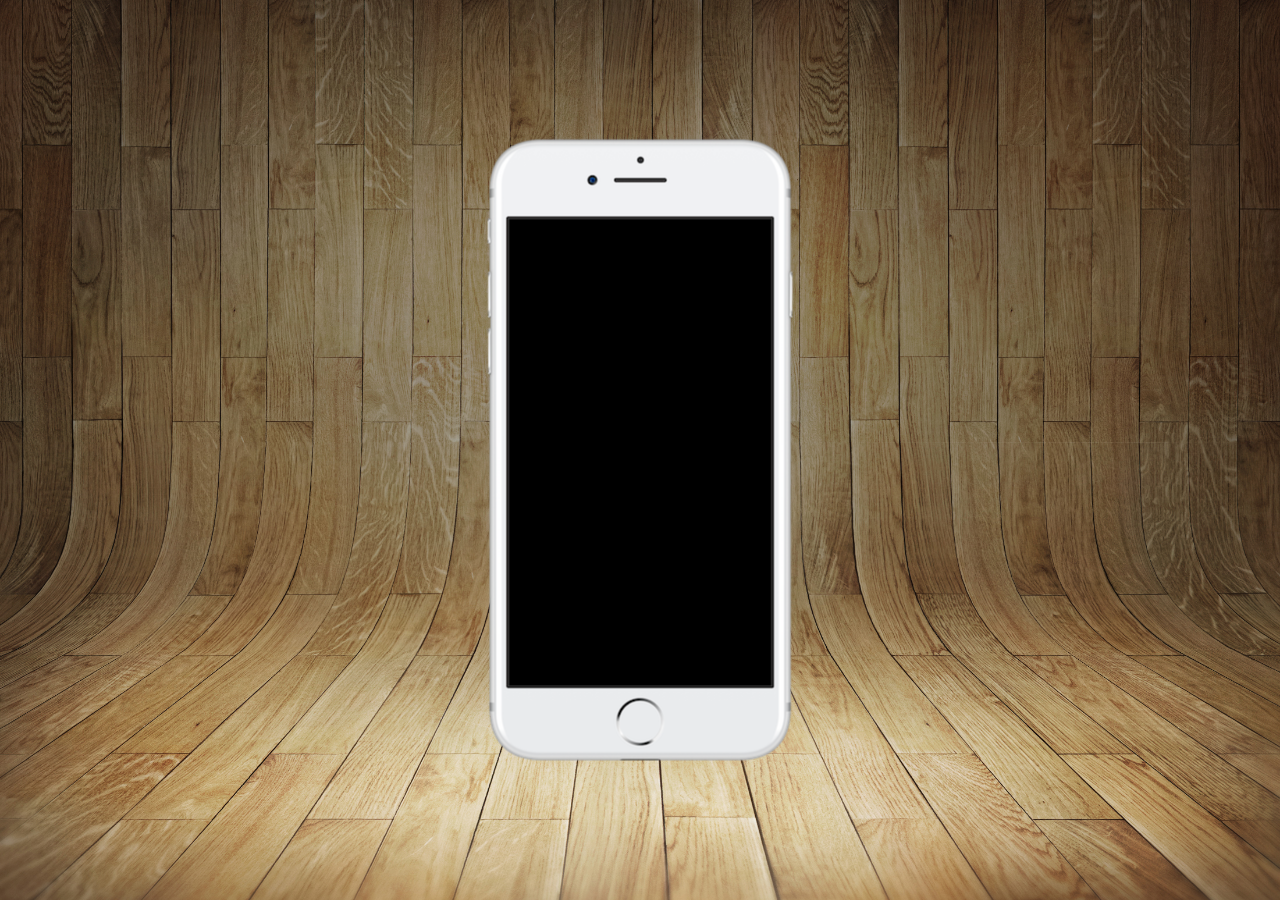
==== index.html @ eedf5a08 "implamentation" ====
<!DOCTYPE html>
<html lang="pt-br">
<head>
    <meta charset="UTF-8">
    <meta name="viewport" content="width=device-width, initial-scale=1.0">
    <link rel="shortcut icon" href="favicon.ico" type="image/x-icon">
    <link rel="stylesheet" href="estilos/style.css">
    <title>Projeto Redes Sociais</title>
</head>
<body>
    <main>
        <section id="telefone">
            
        </section>
        <section id="redes-sociais">

        </section>
    </main>
</body>
</html>
---- estilos/style.css ----
@charset "UTF-8";

* {
    margin: 0px;
    padding: 0px;
    font-family: Arial, Helvetica, sans-serif;
}

html, body {
    height: 100vh;
    width: 100vw;
    background-color: black;
}

body {
    background: url('../imagens/fundo-madeira.jpg')
    no-repeat top center;
    background-size: cover;
    background-attachment: fixed;
}

main {
    height: 100vh;
    position: relative;
}

section#telefone {
    position: absolute;
    top: 50%;
    left: 50%;
    transform: translate(-50%,-50%);

    height: 627px;
    width: 311px;
    background-color: blue;
    background: url('../imagens/frame-iphone.png');
}
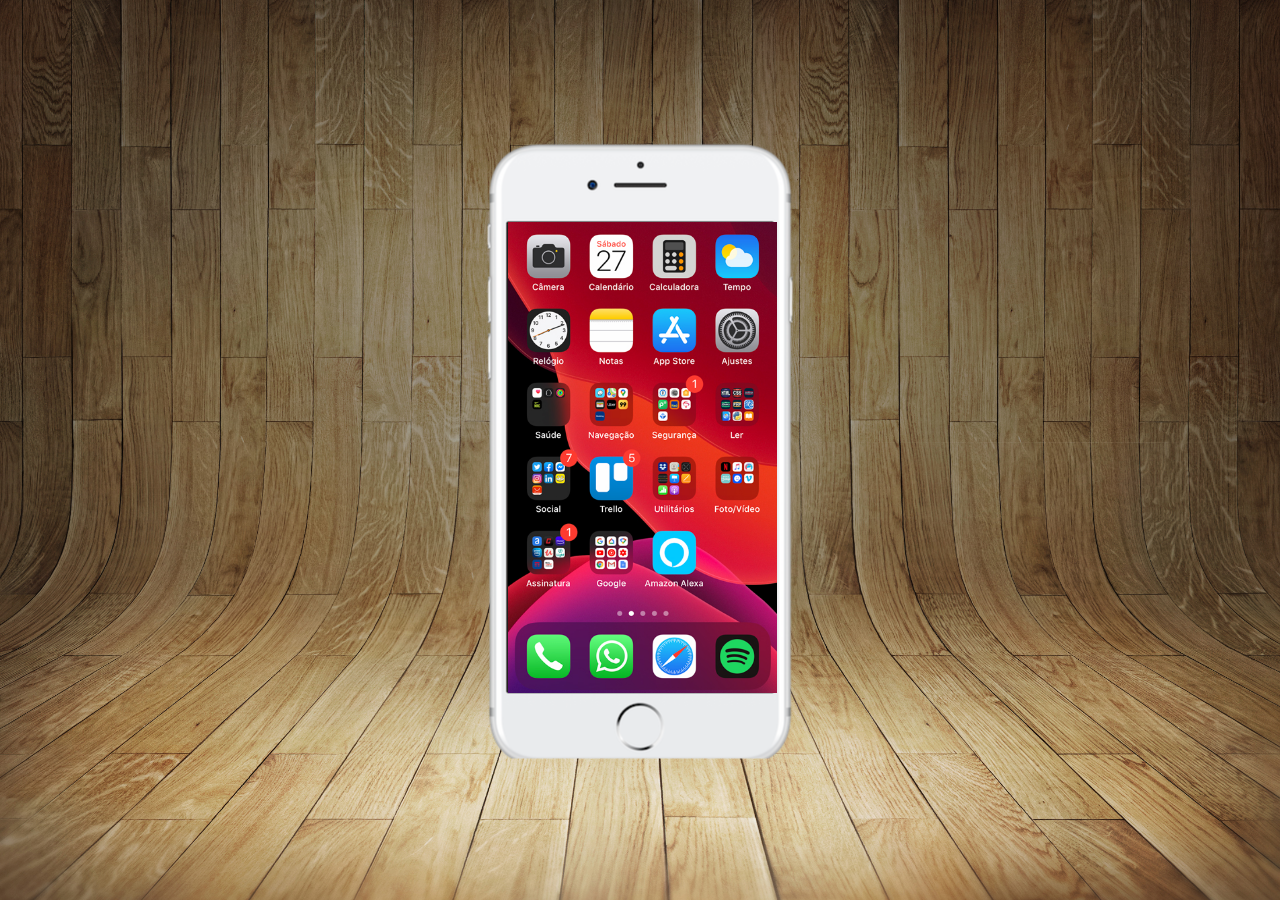
==== commit 5ee473eb: "screen's creating" ====
--- a/index.html
+++ b/index.html
@@ -10,7 +10,8 @@
 <body>
     <main>
         <section id="telefone">
-            
+            <iframe src="home.html" name="tela" id="tela" frameborder="0">
+            </iframe>
         </section>
         <section id="redes-sociais">
 
--- a/estilos/style.css
+++ b/estilos/style.css
@@ -13,25 +13,35 @@
 }
 
 body {
-    background: url('../imagens/fundo-madeira.jpg')
-    no-repeat top center;
+    background: url('../imagens/fundo-madeira.jpg') no-repeat top center;
     background-size: cover;
     background-attachment: fixed;
 }
 
-main {
+
+ main {
+    position: relative;
     height: 100vh;
-    position: relative;
-}
+ }
 
-section#telefone {
+ section#telefone {
     position: absolute;
     top: 50%;
     left: 50%;
-    transform: translate(-50%,-50%);
+    transform: translate(-50%, -50%);
 
-    height: 627px;
+    height: 617px;
     width: 311px;
+
     background-color: blue;
-    background: url('../imagens/frame-iphone.png');
-}+    background: url('../imagens/frame-iphone.png') no-repeat;
+ }
+
+ iframe#tela {
+    position: relative;
+    top: 80px;
+    left: 23px;
+
+    width: 269px;
+    height: 471px;
+ }
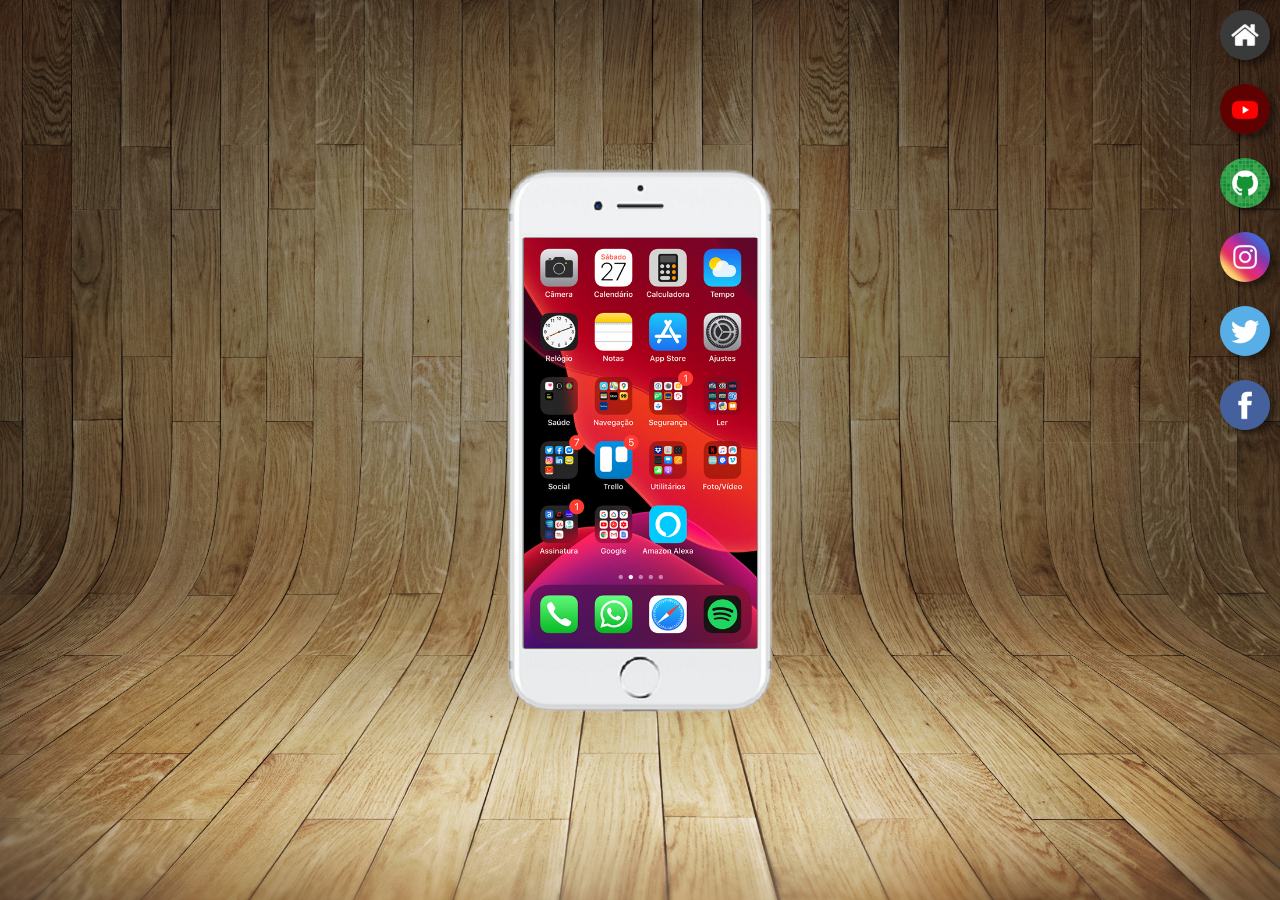
==== commit 8478946a: "posicionamento de botons de media na pag" ====
--- a/index.html
+++ b/index.html
@@ -10,11 +10,17 @@
 <body>
     <main>
         <section id="telefone">
-            <iframe src="home.html" name="tela" id="tela" frameborder="0">
+            <iframe src="home.html" name="tela" id="tela" frameborder="0"  SCROLLING="NO">
+                O seu navegador não é compatível com essa funcionalidade!!
             </iframe>
         </section>
         <section id="redes-sociais">
-
+         <a href="#" target="tela"><img src="imagens/logo-home.jpg" alt="home"></a><br>
+         <a href="#" target="tela"><img src="imagens/logo-youtube.jpg" alt="YouTube"></a><br> 
+         <a href="#" target="tela"><img src="imagens/logo-github.jpg" alt="GitHub"></a><br>
+         <a href="#" target="tela"><img src="imagens/logo-instagram.jpg" alt="Instagram"></a><br>
+         <a href="#" target="tela"><img src="imagens/logo-twitter.jpg" alt="Twitter"></a><br>
+         <a href="#" target="tela"><img src="imagens/logo-facebook.jpg" alt="Facebook"></a>
         </section>
     </main>
 </body>
--- a/estilos/style.css
+++ b/estilos/style.css
@@ -30,8 +30,8 @@
     left: 50%;
     transform: translate(-50%, -50%);
 
-    height: 617px;
-    width: 311px;
+    height: 564px;
+    width: 272px;
 
     background-color: blue;
     background: url('../imagens/frame-iphone.png') no-repeat;
@@ -39,9 +39,27 @@
 
  iframe#tela {
     position: relative;
-    top: 80px;
-    left: 23px;
+    top: 70px;
+    left: 20px;
 
-    width: 269px;
-    height: 471px;
+    width: 233px;
+    height: 410px;
  }
+
+ section#redes-sociais {
+    text-align: right;
+ }
+
+ section#redes-sociais img {
+    width: 50px;
+    margin: 10px;
+    border-radius: 50%;
+    box-shadow: 5px 5px 5px rgba(0, 0, 0, 0.411);
+    box-sizing: border-box;
+ }
+
+ section#redes-sociais img:hover {
+    border: 2px solid rgba(255, 255, 255, 0.842);
+    transform: translate(-5px, -5px);
+    box-shadow: 5px 5px 10px rgba(0, 0, 0, 0.795);
+ }
